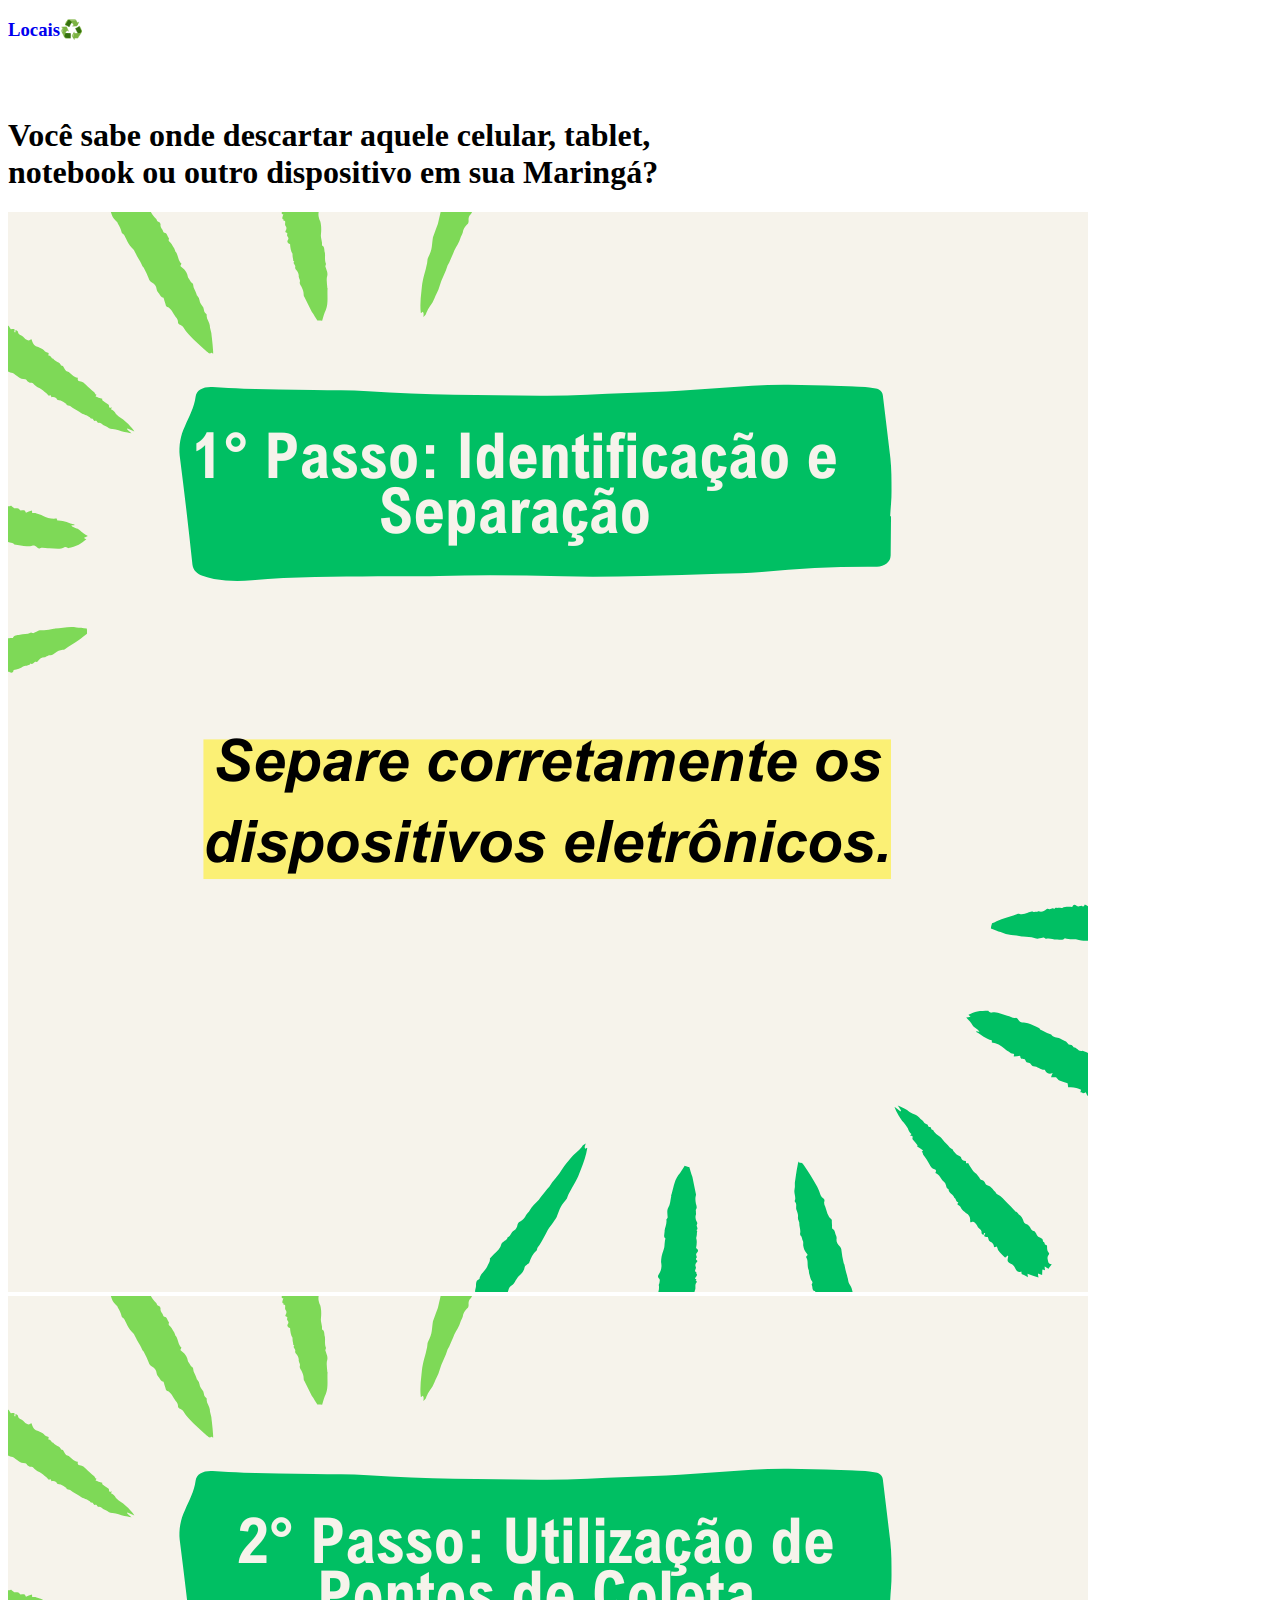
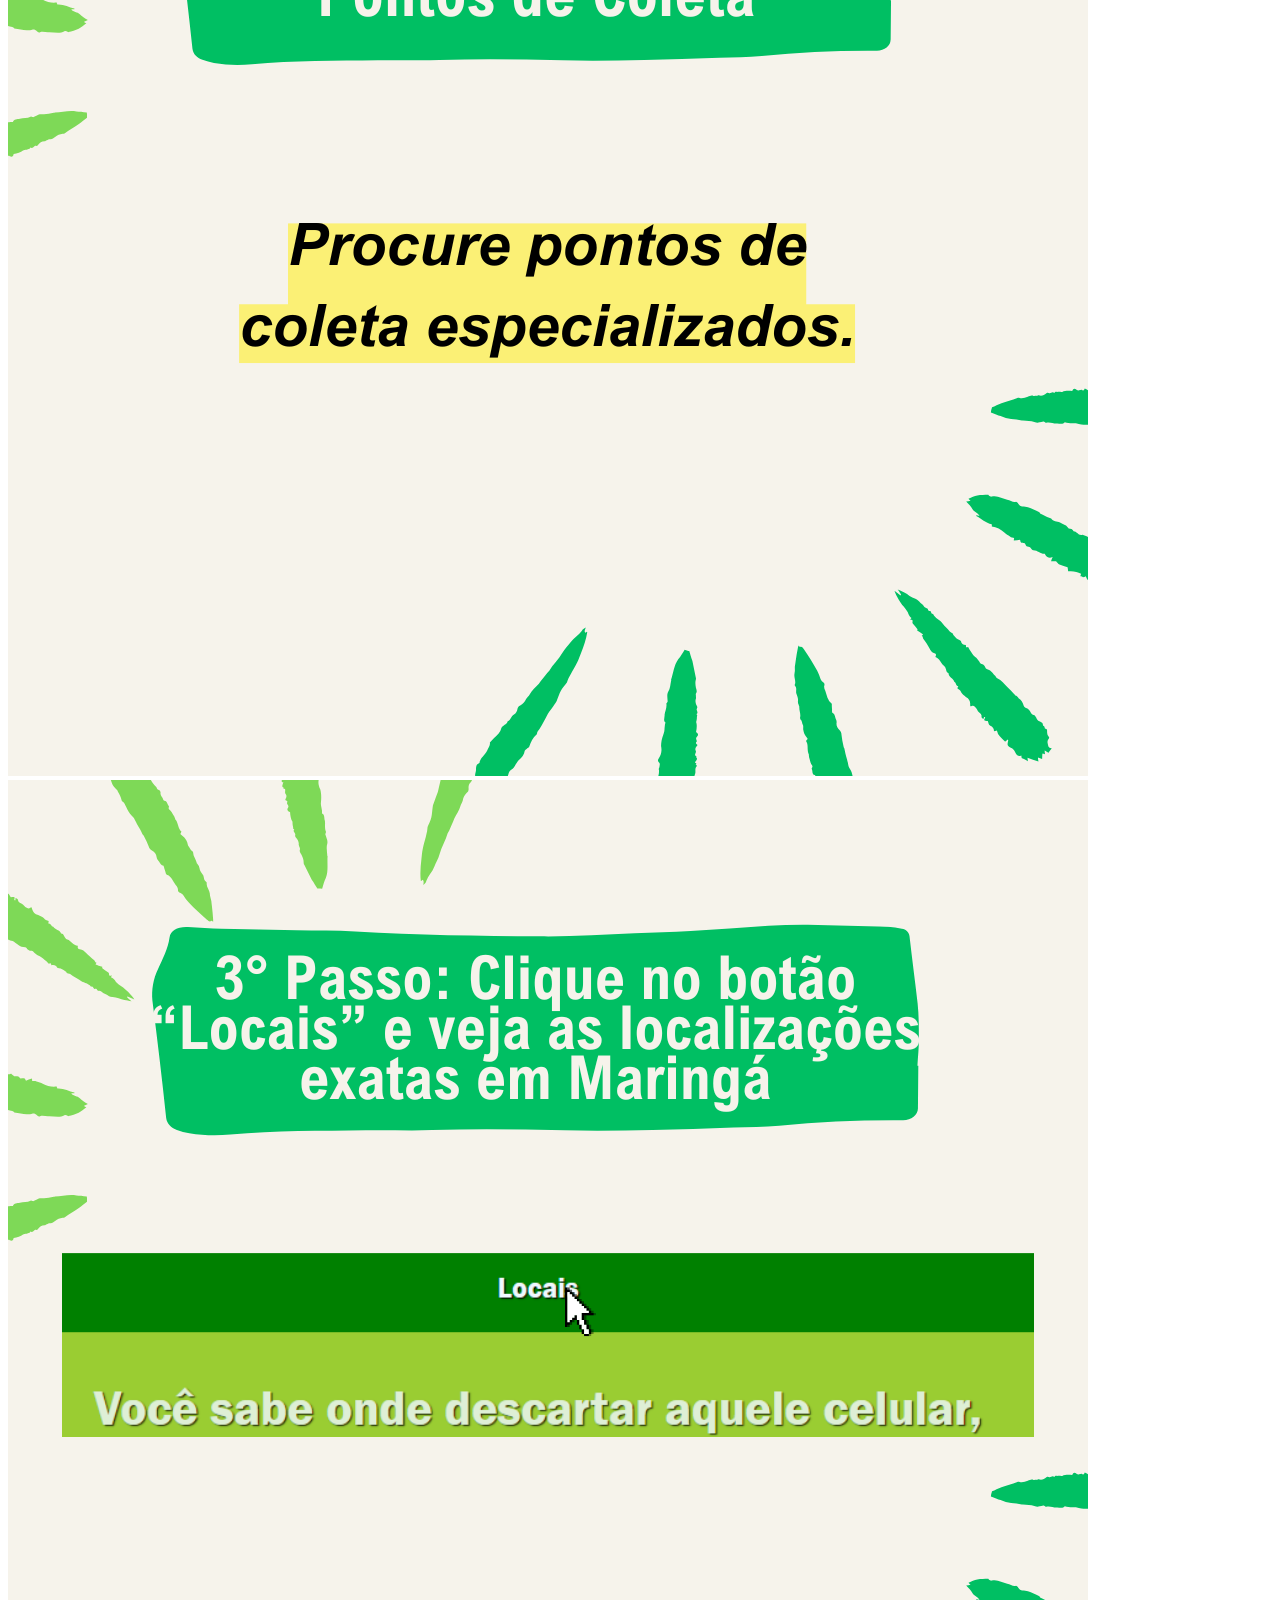
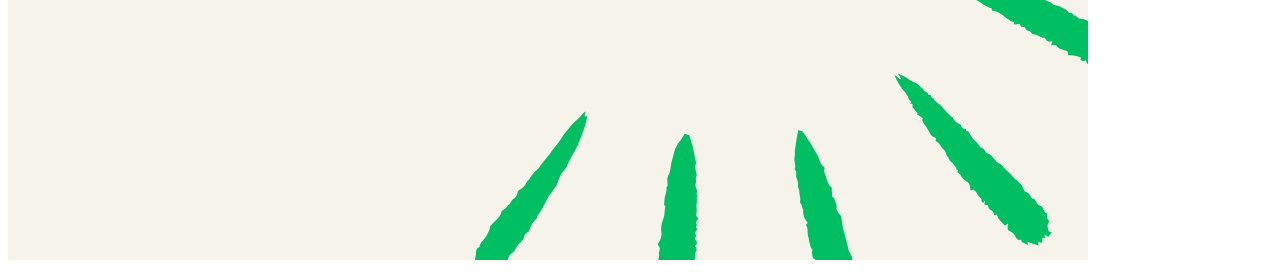
==== Dengue-2025/index.html @ c680ca28 "Add files via upload" ====
<!DOCTYPE html>
<html lang="en">
<head>
    <meta charset="UTF-8">
    <meta name="viewport" content="width=device-width, initial-scale=1.0">
    <title>Tech-Descarte</title>
    <link rel="stylesheet" href="/css/style.css">
    <link rel="icon" href="/Imagens/10277808-ilustracaoial-icone-cor-de-remocao-e-descarte-lixo-vetor.png">
</head>
<body>
<div class="menutop">
    <a href="/pages/locais.html" style="text-decoration: none;"><h3 class="textmenu">Locais♻️</h3></a>
</div>
<br>
<br>
<h1 class="text1">Você sabe onde descartar aquele celular, tablet,<br>
    notebook ou outro dispositivo em sua Maringá?
</h1>
<div class="imgs">
<img src="./Etapas/1.png" alt="*imagem">
<img src="./Etapas/2.png" alt="*imagem">
<img src="./Etapas/3.png" alt="*imagem">
</div>
</body>
</html>
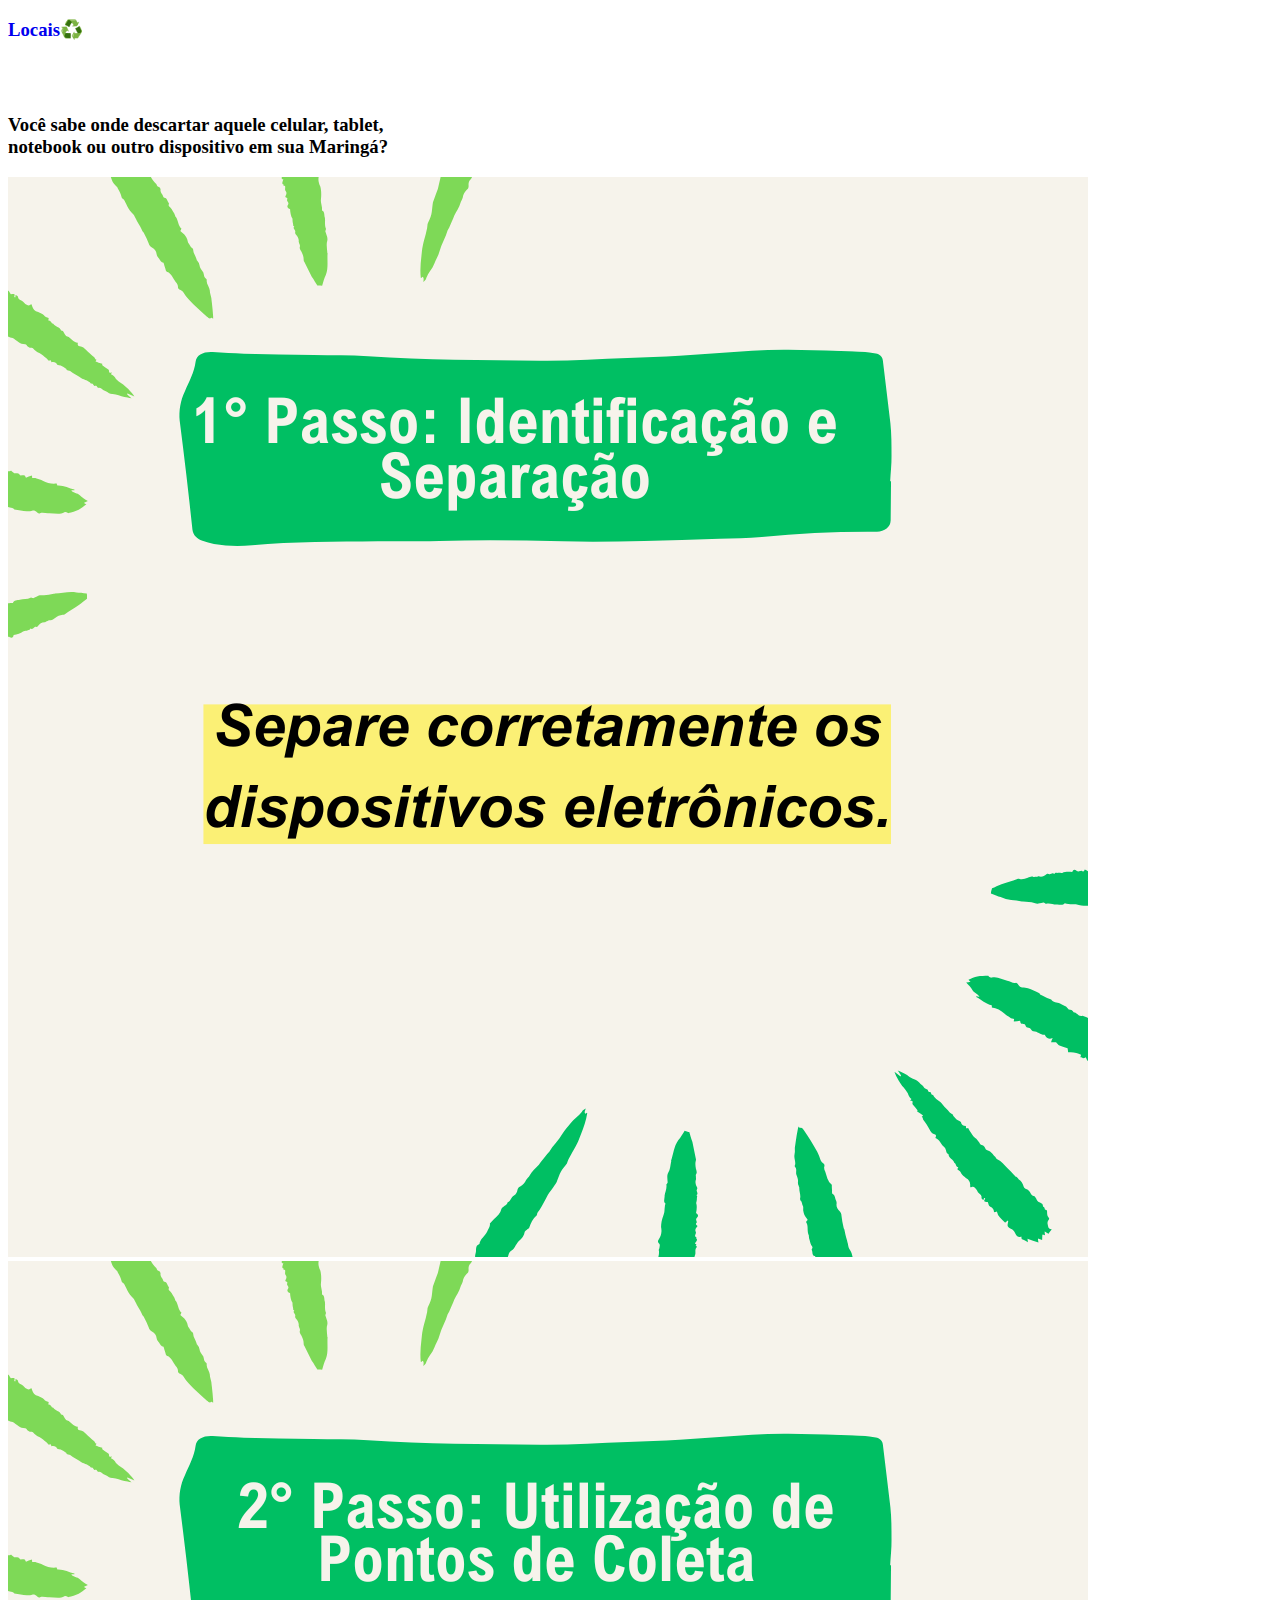
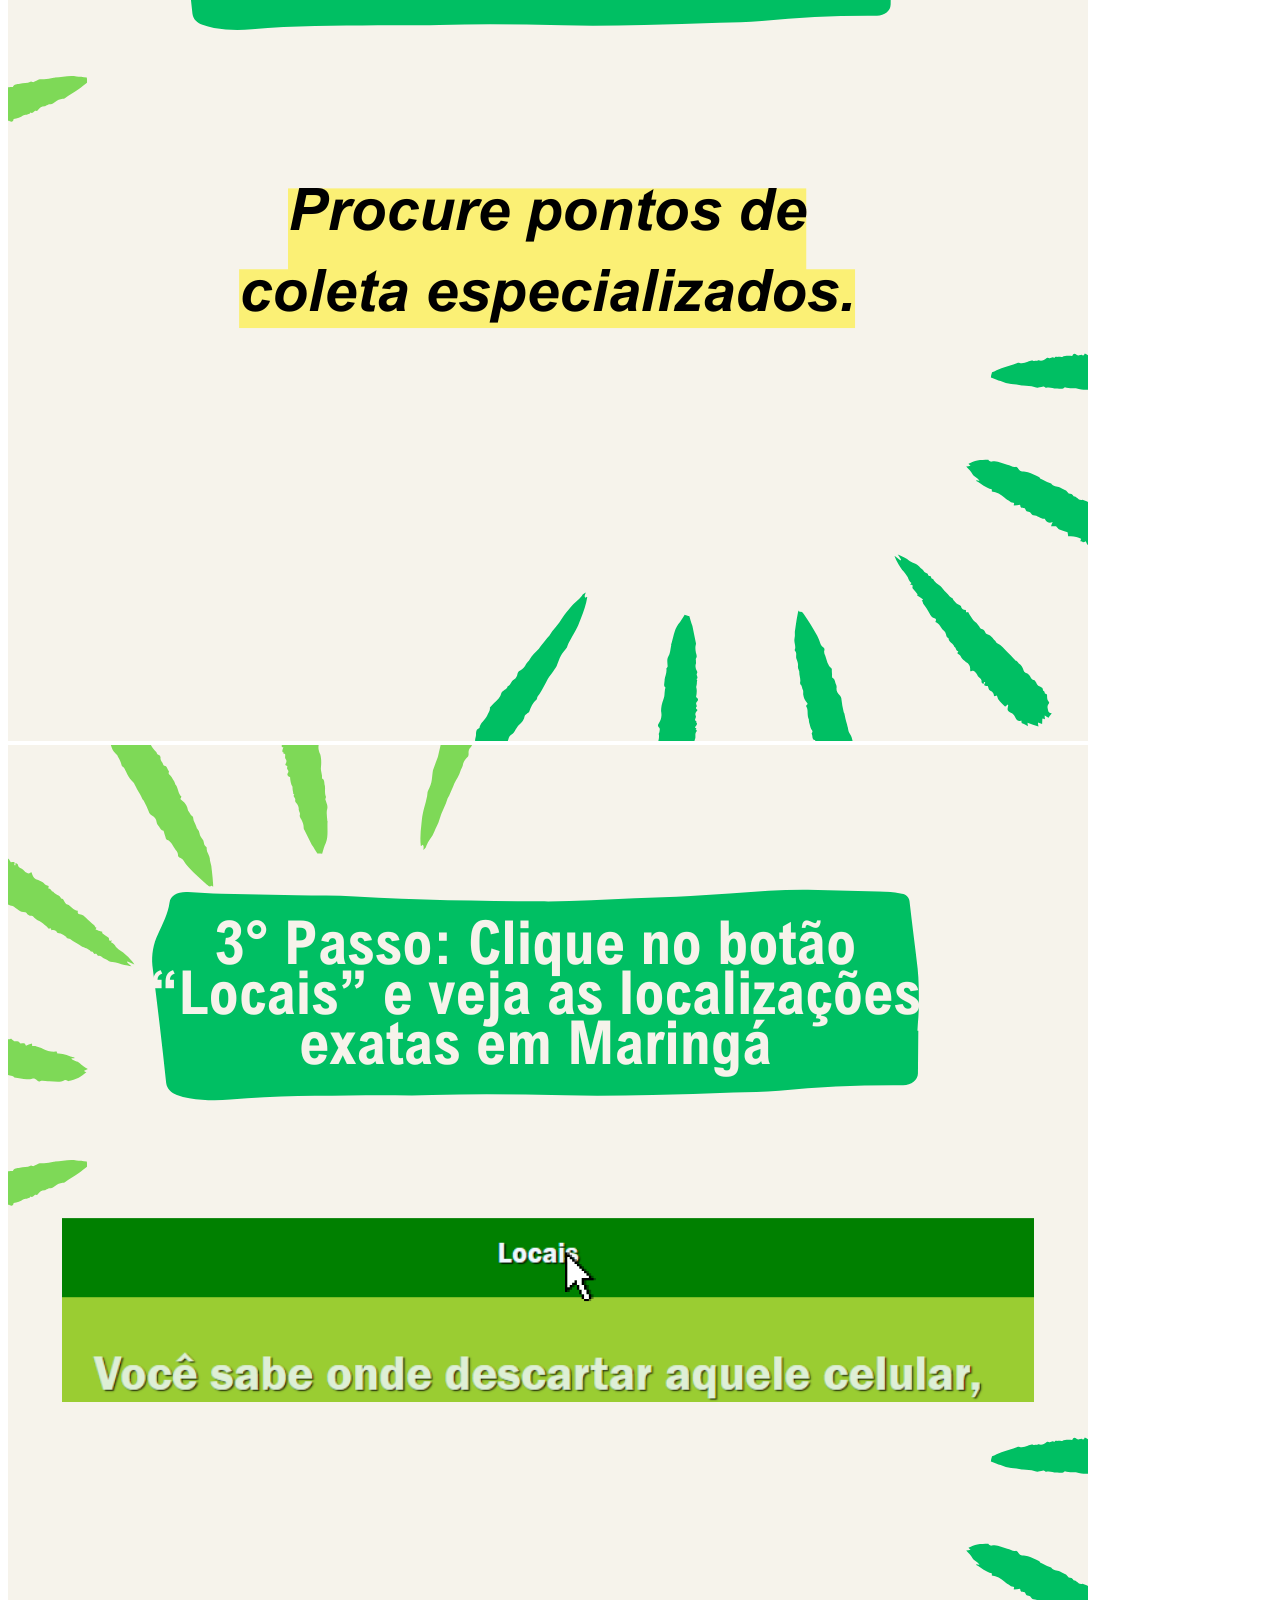
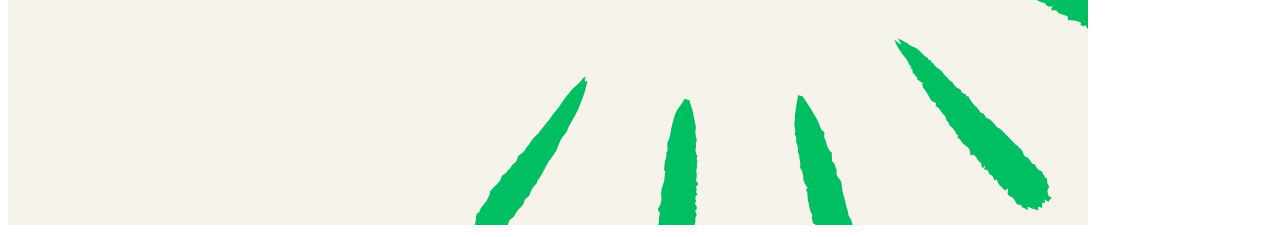
==== commit ca21409f: "Add files via upload" ====
--- a/Dengue-2025/index.html
+++ b/Dengue-2025/index.html
@@ -1,25 +1,31 @@
 <!DOCTYPE html>
 <html lang="en">
-<head>
-    <meta charset="UTF-8">
-    <meta name="viewport" content="width=device-width, initial-scale=1.0">
+  <head>
+    <meta charset="UTF-8" />
+    <meta name="viewport" content="width=device-width, initial-scale=1.0" />
     <title>Tech-Descarte</title>
-    <link rel="stylesheet" href="/css/style.css">
-    <link rel="icon" href="/Imagens/10277808-ilustracaoial-icone-cor-de-remocao-e-descarte-lixo-vetor.png">
-</head>
-<body>
-<div class="menutop">
-    <a href="/pages/locais.html" style="text-decoration: none;"><h3 class="textmenu">Locais♻️</h3></a>
-</div>
-<br>
-<br>
-<h1 class="text1">Você sabe onde descartar aquele celular, tablet,<br>
-    notebook ou outro dispositivo em sua Maringá?
-</h1>
-<div class="imgs">
-<img src="./Etapas/1.png" alt="*imagem">
-<img src="./Etapas/2.png" alt="*imagem">
-<img src="./Etapas/3.png" alt="*imagem">
-</div>
-</body>
-</html>+    <link rel="stylesheet" href="/css/style.css" />
+    <link
+      rel="icon"
+      href="/Imagens/10277808-ilustracaoial-icone-cor-de-remocao-e-descarte-lixo-vetor.png"
+    />
+  </head>
+  <body>
+    <div class="menutop">
+      <a href="/pages/locais.html" style="text-decoration: none"
+        ><h3 class="textmenu">Locais♻️</h3></a
+      >
+    </div>
+    <br />
+    <br />
+    <h3 class="text1">
+      Você sabe onde descartar aquele celular, tablet,<br />
+      notebook ou outro dispositivo em sua Maringá?
+    </h3>
+    <div class="imgs">
+      <img src="./Etapas/1.png" alt="*imagem" />
+      <img src="./Etapas/2.png" alt="*imagem" />
+      <img style="cursor: pointer" src="./Etapas/3.png" alt="*imagem" />
+    </div>
+  </body>
+</html>
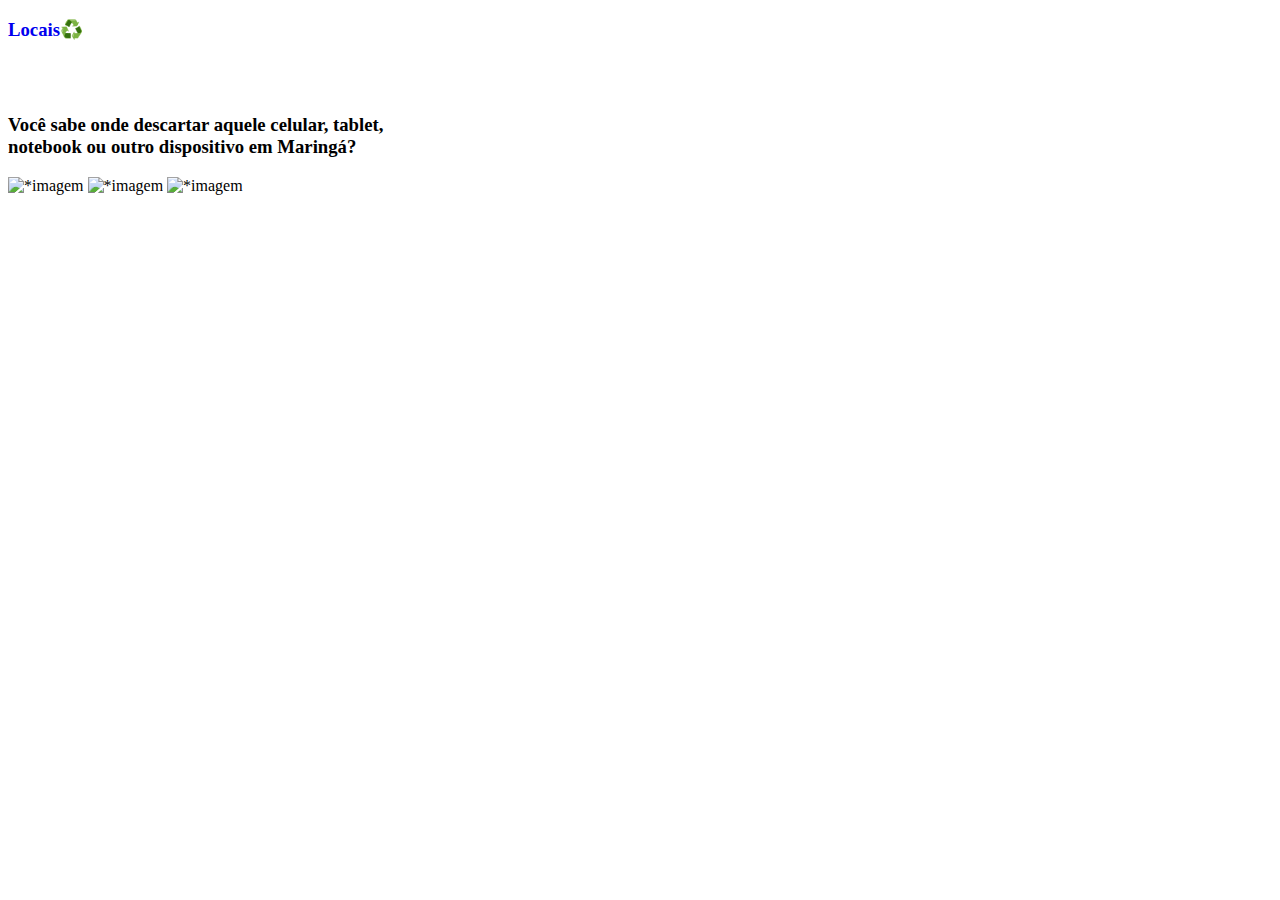
==== commit 04a845d8: "Add files via upload" ====
--- a/Dengue-2025/index.html
+++ b/Dengue-2025/index.html
@@ -20,12 +20,12 @@
     <br />
     <h3 class="text1">
       Você sabe onde descartar aquele celular, tablet,<br />
-      notebook ou outro dispositivo em sua Maringá?
+      notebook ou outro dispositivo em Maringá?
     </h3>
     <div class="imgs">
-      <img src="./Etapas/1.png" alt="*imagem" />
-      <img src="./Etapas/2.png" alt="*imagem" />
-      <img style="cursor: pointer" src="./Etapas/3.png" alt="*imagem" />
+      <img src="/Imagens/1.png" alt="*imagem" />
+      <img src="/Imagens/2.png" alt="*imagem" />
+      <img src="/Imagens/3.png" alt="*imagem" />
     </div>
   </body>
 </html>
